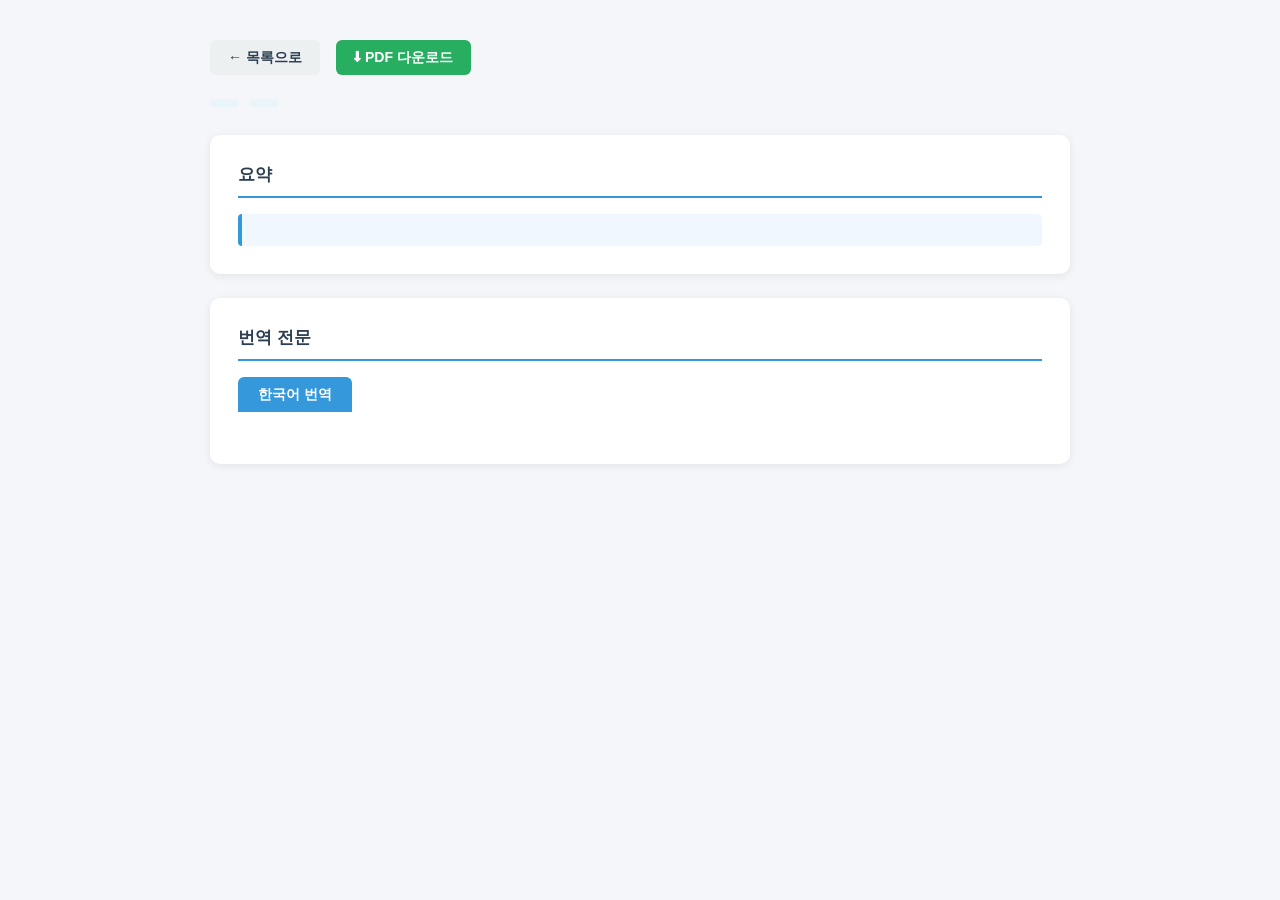
==== src/main/resources/templates/detail.html @ 025bd27a "initial commit: PDF translation and summarization system" ====
<!DOCTYPE html>
<html xmlns:th="http://www.thymeleaf.org" lang="ko">
<head>
    <meta charset="UTF-8">
    <meta name="viewport" content="width=device-width, initial-scale=1.0">
    <title th:text="'문서 상세 - ' + ${doc.fileName}">문서 상세</title>
    <style>
        * { box-sizing: border-box; margin: 0; padding: 0; }
        body { font-family: 'Segoe UI', sans-serif; background: #f5f6fa; color: #333; }
        .container { max-width: 900px; margin: 40px auto; padding: 0 20px; }

        .top-bar { display: flex; align-items: center; gap: 16px; margin-bottom: 24px; }
        .btn-back { background: #ecf0f1; color: #2c3e50; border: none; border-radius: 6px; padding: 8px 18px; font-size: 0.88rem; cursor: pointer; text-decoration: none; font-weight: 600; }
        .btn-download { background: #27ae60; color: #fff; border: none; border-radius: 6px; padding: 8px 18px; font-size: 0.88rem; cursor: pointer; text-decoration: none; font-weight: 600; }
        .btn-download:hover { background: #219a52; }
        .btn-back:hover { background: #d5dbdb; }
        h1 { font-size: 1.4rem; color: #2c3e50; overflow: hidden; text-overflow: ellipsis; white-space: nowrap; }

        .meta { display: flex; gap: 12px; margin-bottom: 28px; flex-wrap: wrap; }
        .meta-item { background: #eaf4fb; color: #2980b9; border-radius: 20px; padding: 4px 14px; font-size: 0.82rem; font-weight: 600; }

        .card { background: #fff; border-radius: 10px; padding: 28px; box-shadow: 0 2px 8px rgba(0,0,0,0.08); margin-bottom: 24px; }
        .card h2 { font-size: 1.05rem; margin-bottom: 16px; color: #2c3e50; border-bottom: 2px solid #3498db; padding-bottom: 10px; }

        .summary-box { background: #f0f7ff; border-left: 4px solid #3498db; border-radius: 4px; padding: 16px 20px; font-size: 0.95rem; line-height: 1.9; color: #2c3e50; white-space: pre-wrap; }
        .summary-box strong { color: #1a5276; font-size: 1rem; }
        .text-box { font-size: 0.88rem; line-height: 1.9; color: #444; white-space: pre-wrap; max-height: 480px; overflow-y: auto; padding: 4px 0; }

        .tab-bar { display: flex; gap: 4px; margin-bottom: 16px; }
        .tab { background: #ecf0f1; border: none; border-radius: 6px 6px 0 0; padding: 8px 20px; font-size: 0.88rem; cursor: pointer; font-weight: 600; color: #7f8c8d; }
        .tab.active { background: #3498db; color: #fff; }
        .tab-content { display: none; }
        .tab-content.active { display: block; }
    </style>
</head>
<body>
<div class="container">
    <div class="top-bar">
        <a class="btn-back" href="/">← 목록으로</a>
        <a class="btn-download" th:href="@{/download/{id}(id=${doc.id})}">⬇ PDF 다운로드</a>
        <h1 th:text="${doc.fileName}"></h1>
    </div>

    <div class="meta">
        <span class="meta-item" th:text="'원본 언어: ' + ${doc.originLang}"></span>
        <span class="meta-item" th:text="'업로드: ' + ${#temporals.format(doc.createdAt, 'yyyy-MM-dd HH:mm')}"></span>
    </div>

    <div class="card">
        <h2>요약</h2>
        <div class="summary-box" th:text="${doc.summary}"></div>
    </div>

    <div class="card">
        <h2>번역 전문</h2>
        <div class="tab-bar">
            <button class="tab active" onclick="switchTab('translated')">한국어 번역</button>
        </div>
        <div id="translated" class="tab-content active">
            <div class="text-box" th:text="${doc.translatedText}"></div>
        </div>
    </div>
</div>

<script>
    function switchTab(id) {
        document.querySelectorAll('.tab-content').forEach(el => el.classList.remove('active'));
        document.querySelectorAll('.tab').forEach(el => el.classList.remove('active'));
        document.getElementById(id).classList.add('active');
        event.target.classList.add('active');
    }
</script>
</body>
</html>
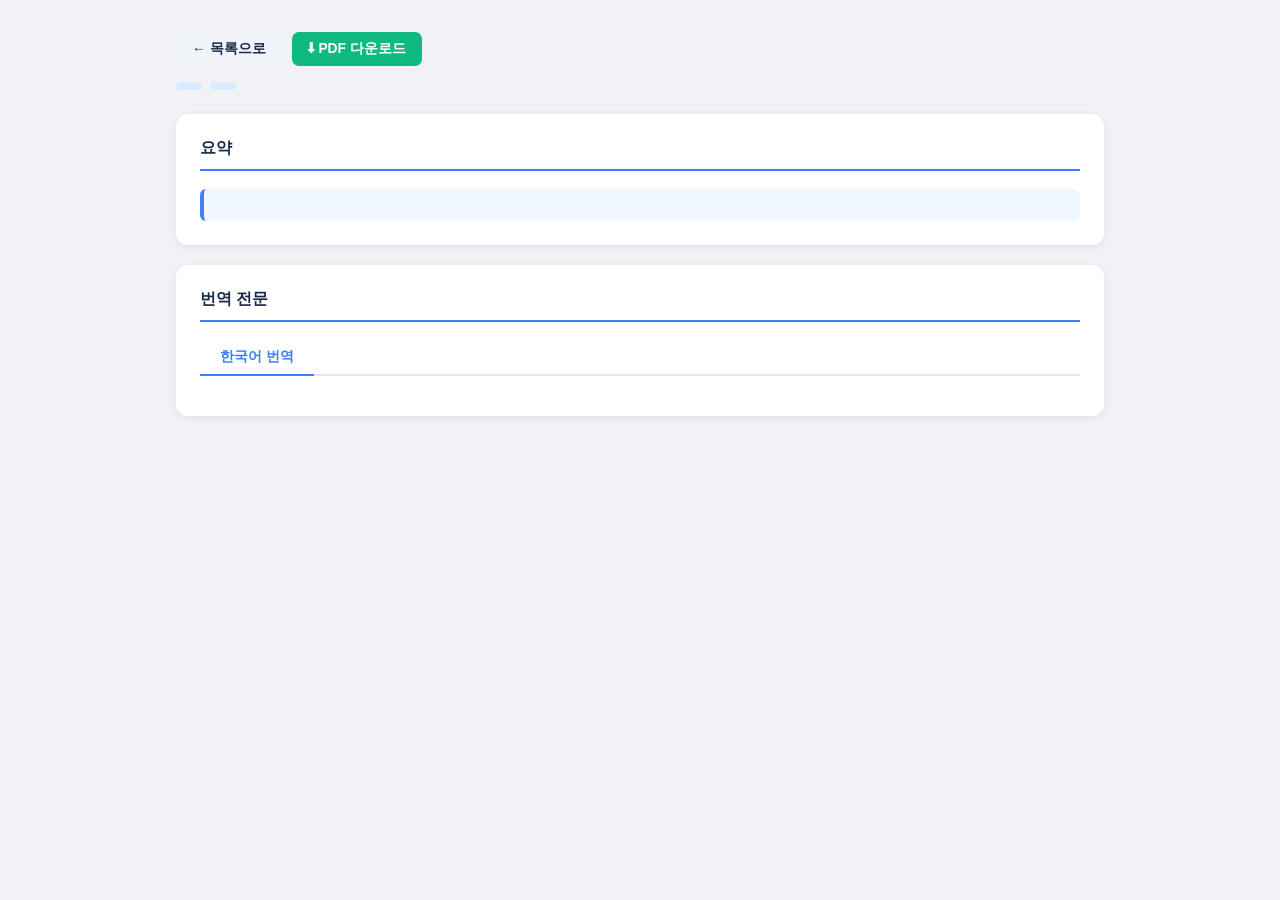
==== commit 16393dbb: "feat: 언어별 멀티 모델 라우팅 + 번역 후 요약 구조 복원   - VllmProperties로 EN→EXAONE 3.5 32B AWQ, ZH/JA→Qwen 14B 라우팅   " ====
--- a/src/main/resources/templates/detail.html
+++ b/src/main/resources/templates/detail.html
@@ -6,31 +6,43 @@
     <title th:text="'문서 상세 - ' + ${doc.fileName}">문서 상세</title>
     <style>
         * { box-sizing: border-box; margin: 0; padding: 0; }
-        body { font-family: 'Segoe UI', sans-serif; background: #f5f6fa; color: #333; }
-        .container { max-width: 900px; margin: 40px auto; padding: 0 20px; }
+        body { font-family: 'Segoe UI', Tahoma, sans-serif; background: #f0f2f5; color: #333; }
+        .container { max-width: 960px; margin: 0 auto; padding: 32px 16px; }
 
-        .top-bar { display: flex; align-items: center; gap: 16px; margin-bottom: 24px; }
-        .btn-back { background: #ecf0f1; color: #2c3e50; border: none; border-radius: 6px; padding: 8px 18px; font-size: 0.88rem; cursor: pointer; text-decoration: none; font-weight: 600; }
-        .btn-download { background: #27ae60; color: #fff; border: none; border-radius: 6px; padding: 8px 18px; font-size: 0.88rem; cursor: pointer; text-decoration: none; font-weight: 600; }
-        .btn-download:hover { background: #219a52; }
-        .btn-back:hover { background: #d5dbdb; }
-        h1 { font-size: 1.4rem; color: #2c3e50; overflow: hidden; text-overflow: ellipsis; white-space: nowrap; }
+        /* 상단 바 */
+        .top-bar { display: flex; align-items: center; gap: 10px; margin-bottom: 16px; flex-wrap: wrap; }
+        .btn-back { display: inline-flex; align-items: center; gap: 5px; background: #f1f5f9; color: #1a2b4a; border: none; border-radius: 7px; padding: 8px 16px; font-size: 0.86rem; cursor: pointer; text-decoration: none; font-weight: 600; transition: background 0.15s; white-space: nowrap; flex-shrink: 0; }
+        .btn-back:hover { background: #e2e8f0; }
+        .btn-download { display: inline-flex; align-items: center; gap: 5px; background: #10b981; color: #fff; border: none; border-radius: 7px; padding: 8px 16px; font-size: 0.86rem; cursor: pointer; text-decoration: none; font-weight: 600; transition: background 0.15s; white-space: nowrap; flex-shrink: 0; }
+        .btn-download:hover { background: #059669; }
 
-        .meta { display: flex; gap: 12px; margin-bottom: 28px; flex-wrap: wrap; }
-        .meta-item { background: #eaf4fb; color: #2980b9; border-radius: 20px; padding: 4px 14px; font-size: 0.82rem; font-weight: 600; }
+        .page-title { font-size: 1.25rem; color: #1a2b4a; font-weight: 700; min-width: 0; overflow: hidden; text-overflow: ellipsis; white-space: nowrap; flex: 1; }
 
-        .card { background: #fff; border-radius: 10px; padding: 28px; box-shadow: 0 2px 8px rgba(0,0,0,0.08); margin-bottom: 24px; }
-        .card h2 { font-size: 1.05rem; margin-bottom: 16px; color: #2c3e50; border-bottom: 2px solid #3498db; padding-bottom: 10px; }
+        .meta { display: flex; gap: 8px; margin-bottom: 24px; flex-wrap: wrap; }
+        .meta-item { background: #dbeafe; color: #1d4ed8; border-radius: 20px; padding: 4px 13px; font-size: 0.78rem; font-weight: 600; }
 
-        .summary-box { background: #f0f7ff; border-left: 4px solid #3498db; border-radius: 4px; padding: 16px 20px; font-size: 0.95rem; line-height: 1.9; color: #2c3e50; white-space: pre-wrap; }
-        .summary-box strong { color: #1a5276; font-size: 1rem; }
-        .text-box { font-size: 0.88rem; line-height: 1.9; color: #444; white-space: pre-wrap; max-height: 480px; overflow-y: auto; padding: 4px 0; }
+        .card { background: #fff; border-radius: 12px; padding: 24px; box-shadow: 0 2px 10px rgba(0,0,0,0.07); margin-bottom: 20px; }
+        .card h2 { font-size: 1rem; color: #1a2b4a; border-bottom: 2px solid #3b82f6; padding-bottom: 10px; margin-bottom: 18px; }
 
-        .tab-bar { display: flex; gap: 4px; margin-bottom: 16px; }
-        .tab { background: #ecf0f1; border: none; border-radius: 6px 6px 0 0; padding: 8px 20px; font-size: 0.88rem; cursor: pointer; font-weight: 600; color: #7f8c8d; }
-        .tab.active { background: #3498db; color: #fff; }
-        .tab-content { display: none; }
+        .summary-box { background: #f0f7ff; border-left: 4px solid #3b82f6; border-radius: 6px; padding: 16px 20px; font-size: 0.92rem; line-height: 2; color: #1e3a5f; white-space: pre-wrap; }
+
+        .tab-bar { display: flex; gap: 4px; margin-bottom: 0; border-bottom: 2px solid #e2e8f0; }
+        .tab { background: transparent; border: none; border-radius: 6px 6px 0 0; padding: 8px 20px; font-size: 0.86rem; cursor: pointer; font-weight: 600; color: #94a3b8; border-bottom: 2px solid transparent; margin-bottom: -2px; transition: color 0.15s; }
+        .tab.active { color: #3b82f6; border-bottom-color: #3b82f6; }
+        .tab-content { display: none; padding-top: 16px; }
         .tab-content.active { display: block; }
+        .text-box { font-size: 0.88rem; line-height: 1.95; color: #444; white-space: pre-wrap; max-height: 520px; overflow-y: auto; }
+
+        /* 반응형 */
+        @media (max-width: 600px) {
+            .container { padding: 20px 14px; }
+            .top-bar { gap: 8px; }
+            .page-title { font-size: 1rem; width: 100%; order: 3; white-space: normal; }
+            .btn-back, .btn-download { font-size: 0.82rem; padding: 7px 13px; }
+            .card { padding: 16px; }
+            .summary-box { font-size: 0.88rem; padding: 13px 15px; }
+            .tab { padding: 7px 14px; font-size: 0.82rem; }
+        }
     </style>
 </head>
 <body>
@@ -38,7 +50,7 @@
     <div class="top-bar">
         <a class="btn-back" href="/">← 목록으로</a>
         <a class="btn-download" th:href="@{/download/{id}(id=${doc.id})}">⬇ PDF 다운로드</a>
-        <h1 th:text="${doc.fileName}"></h1>
+        <span class="page-title" th:text="${doc.fileName}"></span>
     </div>
 
     <div class="meta">
@@ -54,7 +66,7 @@
     <div class="card">
         <h2>번역 전문</h2>
         <div class="tab-bar">
-            <button class="tab active" onclick="switchTab('translated')">한국어 번역</button>
+            <button class="tab active" onclick="switchTab('translated', this)">한국어 번역</button>
         </div>
         <div id="translated" class="tab-content active">
             <div class="text-box" th:text="${doc.translatedText}"></div>
@@ -63,11 +75,11 @@
 </div>
 
 <script>
-    function switchTab(id) {
+    function switchTab(id, btn) {
         document.querySelectorAll('.tab-content').forEach(el => el.classList.remove('active'));
         document.querySelectorAll('.tab').forEach(el => el.classList.remove('active'));
         document.getElementById(id).classList.add('active');
-        event.target.classList.add('active');
+        btn.classList.add('active');
     }
 </script>
 </body>
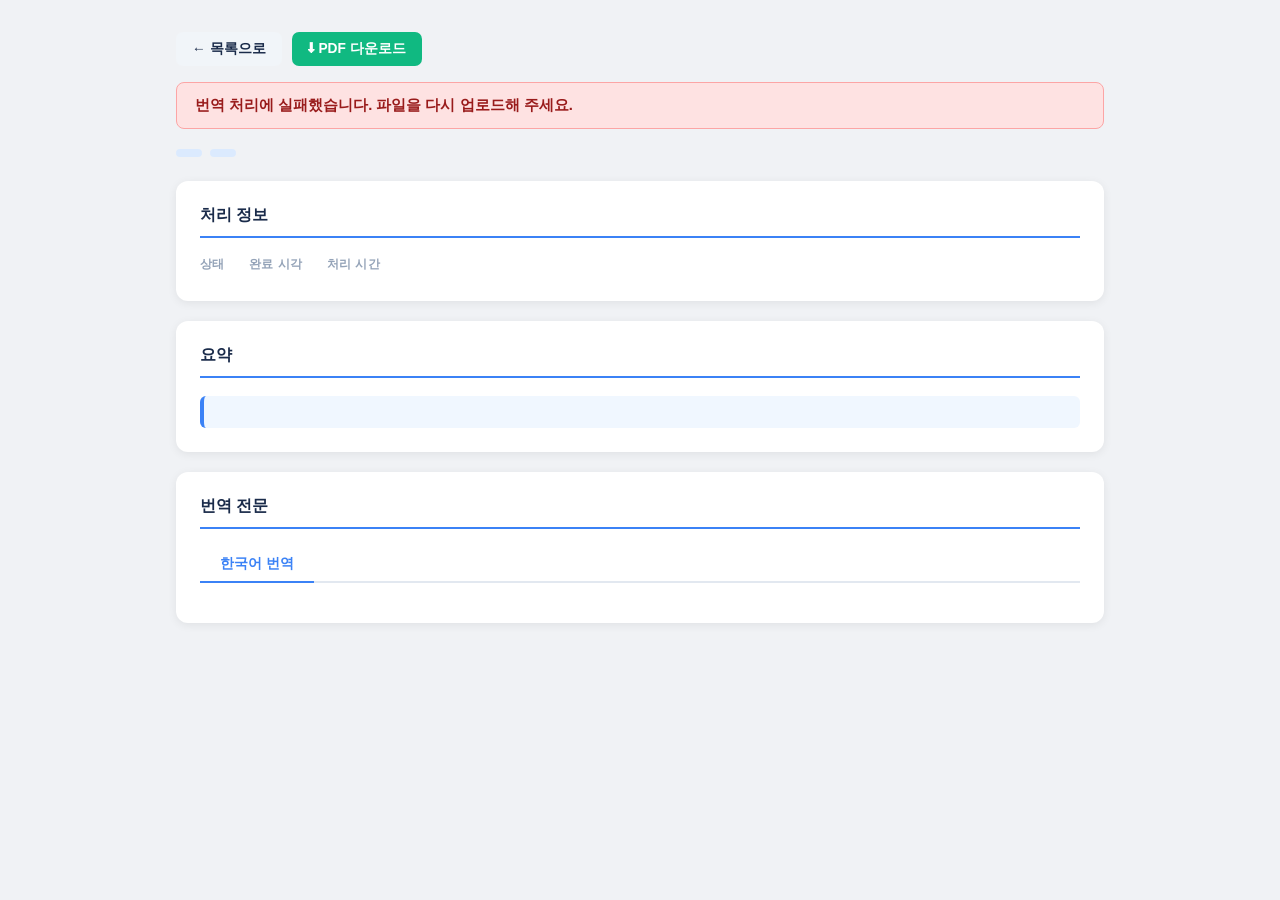
==== commit 71d247a9: "feat: 상태 관리·Map-Reduce 요약·@Async 비동기 처리 도입   - ProcessingStatus(PENDING/PROCESSING/DONE/FAILED/CACHE" ====
--- a/src/main/resources/templates/detail.html
+++ b/src/main/resources/templates/detail.html
@@ -15,14 +15,30 @@
         .btn-back:hover { background: #e2e8f0; }
         .btn-download { display: inline-flex; align-items: center; gap: 5px; background: #10b981; color: #fff; border: none; border-radius: 7px; padding: 8px 16px; font-size: 0.86rem; cursor: pointer; text-decoration: none; font-weight: 600; transition: background 0.15s; white-space: nowrap; flex-shrink: 0; }
         .btn-download:hover { background: #059669; }
-
         .page-title { font-size: 1.25rem; color: #1a2b4a; font-weight: 700; min-width: 0; overflow: hidden; text-overflow: ellipsis; white-space: nowrap; flex: 1; }
 
-        .meta { display: flex; gap: 8px; margin-bottom: 24px; flex-wrap: wrap; }
+        /* FAILED 경고 배너 */
+        .banner-failed { background: #fee2e2; color: #991b1b; border: 1px solid #fca5a5; border-radius: 8px; padding: 13px 18px; margin-bottom: 20px; font-size: 0.92rem; font-weight: 600; }
+
+        .meta { display: flex; gap: 8px; margin-bottom: 24px; flex-wrap: wrap; align-items: center; }
         .meta-item { background: #dbeafe; color: #1d4ed8; border-radius: 20px; padding: 4px 13px; font-size: 0.78rem; font-weight: 600; }
+
+        /* 상태 배지 */
+        .badge { display: inline-block; padding: 4px 13px; border-radius: 20px; font-size: 0.78rem; font-weight: 700; }
+        .badge-done       { background: #d1fae5; color: #065f46; }
+        .badge-failed     { background: #fee2e2; color: #991b1b; }
+        .badge-processing { background: #dbeafe; color: #1d4ed8; }
+        .badge-cached     { background: #f1f5f9; color: #64748b; }
+        .badge-pending    { background: #fef3c7; color: #92400e; }
 
         .card { background: #fff; border-radius: 12px; padding: 24px; box-shadow: 0 2px 10px rgba(0,0,0,0.07); margin-bottom: 20px; }
         .card h2 { font-size: 1rem; color: #1a2b4a; border-bottom: 2px solid #3b82f6; padding-bottom: 10px; margin-bottom: 18px; }
+
+        /* 처리 정보 그리드 */
+        .info-grid { display: flex; gap: 24px; flex-wrap: wrap; }
+        .info-item { display: flex; flex-direction: column; gap: 4px; }
+        .info-label { font-size: 0.75rem; font-weight: 600; color: #94a3b8; text-transform: uppercase; letter-spacing: 0.04em; }
+        .info-value { font-size: 0.92rem; color: #1a2b4a; font-weight: 600; }
 
         .summary-box { background: #f0f7ff; border-left: 4px solid #3b82f6; border-radius: 6px; padding: 16px 20px; font-size: 0.92rem; line-height: 2; color: #1e3a5f; white-space: pre-wrap; }
 
@@ -42,6 +58,7 @@
             .card { padding: 16px; }
             .summary-box { font-size: 0.88rem; padding: 13px 15px; }
             .tab { padding: 7px 14px; font-size: 0.82rem; }
+            .info-grid { gap: 16px; }
         }
     </style>
 </head>
@@ -53,17 +70,44 @@
         <span class="page-title" th:text="${doc.fileName}"></span>
     </div>
 
+    <!-- FAILED 경고 배너 -->
+    <div th:if="${doc.status.name() == 'FAILED'}" class="banner-failed">
+        번역 처리에 실패했습니다. 파일을 다시 업로드해 주세요.
+    </div>
+
     <div class="meta">
         <span class="meta-item" th:text="'원본 언어: ' + ${doc.originLang}"></span>
         <span class="meta-item" th:text="'업로드: ' + ${#temporals.format(doc.createdAt, 'yyyy-MM-dd HH:mm')}"></span>
+        <span th:class="'badge badge-' + ${doc.status.name().toLowerCase()}"
+              th:text="${doc.status.name()}"></span>
     </div>
 
+    <!-- 처리 정보 -->
     <div class="card">
+        <h2>처리 정보</h2>
+        <div class="info-grid">
+            <div class="info-item">
+                <span class="info-label">상태</span>
+                <span th:class="'badge badge-' + ${doc.status.name().toLowerCase()}"
+                      th:text="${doc.status.name()}"></span>
+            </div>
+            <div class="info-item" th:if="${doc.completedAt != null}">
+                <span class="info-label">완료 시각</span>
+                <span class="info-value" th:text="${#temporals.format(doc.completedAt, 'yyyy-MM-dd HH:mm:ss')}"></span>
+            </div>
+            <div class="info-item" th:if="${doc.processingTimeSec != null}">
+                <span class="info-label">처리 시간</span>
+                <span class="info-value" th:text="${doc.processingTimeSec} + '초'"></span>
+            </div>
+        </div>
+    </div>
+
+    <div class="card" th:if="${doc.status.name() == 'DONE' or doc.status.name() == 'CACHED'}">
         <h2>요약</h2>
         <div class="summary-box" th:text="${doc.summary}"></div>
     </div>
 
-    <div class="card">
+    <div class="card" th:if="${doc.status.name() == 'DONE' or doc.status.name() == 'CACHED'}">
         <h2>번역 전문</h2>
         <div class="tab-bar">
             <button class="tab active" onclick="switchTab('translated', this)">한국어 번역</button>
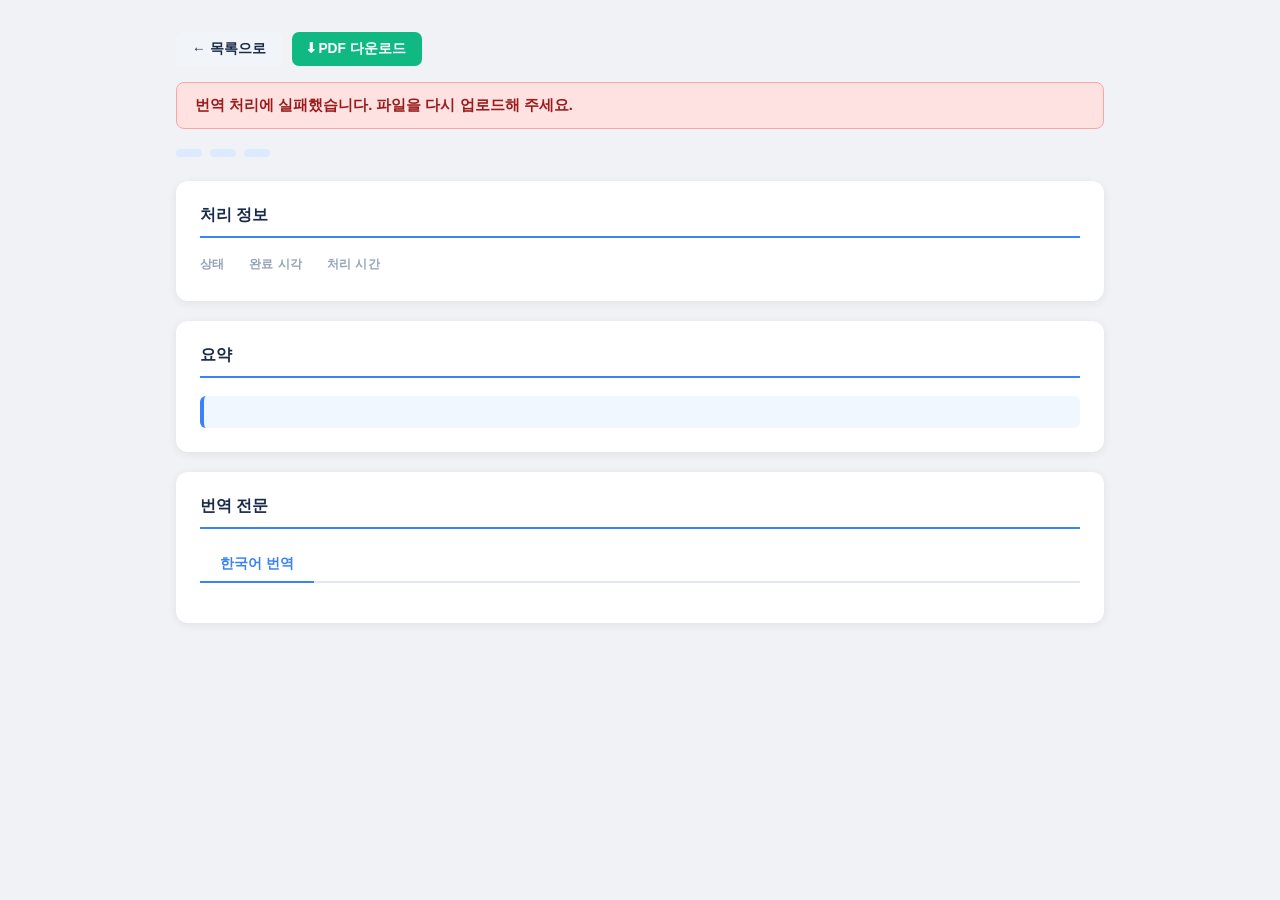
==== commit 3fc8bbd7: "feat: 처리 모드 3버튼 선택 기능 추가 (번역/요약/번역+요약)" ====
--- a/src/main/resources/templates/detail.html
+++ b/src/main/resources/templates/detail.html
@@ -66,7 +66,9 @@
 <div class="container">
     <div class="top-bar">
         <a class="btn-back" href="/">← 목록으로</a>
-        <a class="btn-download" th:href="@{/download/{id}(id=${doc.id})}">⬇ PDF 다운로드</a>
+        <a class="btn-download"
+           th:if="${doc.translatedText != null}"
+           th:href="@{/download/{id}(id=${doc.id})}">⬇ PDF 다운로드</a>
         <span class="page-title" th:text="${doc.fileName}"></span>
     </div>
 
@@ -78,6 +80,7 @@
     <div class="meta">
         <span class="meta-item" th:text="'원본 언어: ' + ${doc.originLang}"></span>
         <span class="meta-item" th:text="'업로드: ' + ${#temporals.format(doc.createdAt, 'yyyy-MM-dd HH:mm')}"></span>
+        <span class="meta-item" th:text="'처리 모드: ' + ${doc.processMode.name()}"></span>
         <span th:class="'badge badge-' + ${doc.status.name().toLowerCase()}"
               th:text="${doc.status.name()}"></span>
     </div>
@@ -102,12 +105,14 @@
         </div>
     </div>
 
-    <div class="card" th:if="${doc.status.name() == 'DONE' or doc.status.name() == 'CACHED'}">
+    <div class="card"
+         th:if="${(doc.status.name() == 'DONE' or doc.status.name() == 'CACHED') and doc.processMode.name() != 'TRANSLATE' and doc.summary != null}">
         <h2>요약</h2>
         <div class="summary-box" th:text="${doc.summary}"></div>
     </div>
 
-    <div class="card" th:if="${doc.status.name() == 'DONE' or doc.status.name() == 'CACHED'}">
+    <div class="card"
+         th:if="${(doc.status.name() == 'DONE' or doc.status.name() == 'CACHED') and doc.processMode.name() != 'SUMMARIZE' and doc.translatedText != null}">
         <h2>번역 전문</h2>
         <div class="tab-bar">
             <button class="tab active" onclick="switchTab('translated', this)">한국어 번역</button>
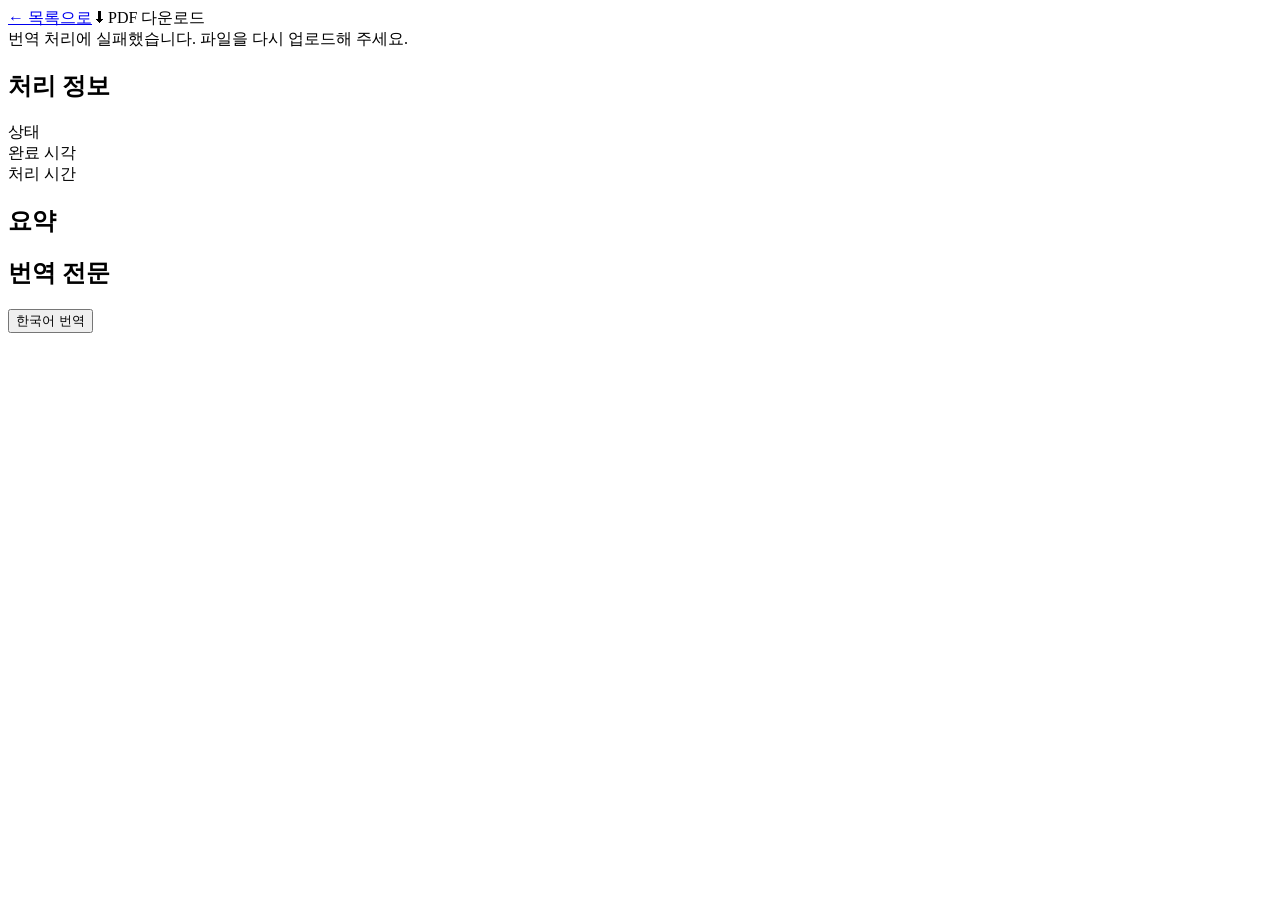
==== commit e52979c7: "feat: html 파일 static 로직 정리 공통로직 사용" ====
--- a/src/main/resources/templates/detail.html
+++ b/src/main/resources/templates/detail.html
@@ -4,63 +4,7 @@
     <meta charset="UTF-8">
     <meta name="viewport" content="width=device-width, initial-scale=1.0">
     <title th:text="'문서 상세 - ' + ${doc.fileName}">문서 상세</title>
-    <style>
-        * { box-sizing: border-box; margin: 0; padding: 0; }
-        body { font-family: 'Segoe UI', Tahoma, sans-serif; background: #f0f2f5; color: #333; }
-        .container { max-width: 960px; margin: 0 auto; padding: 32px 16px; }
-
-        /* 상단 바 */
-        .top-bar { display: flex; align-items: center; gap: 10px; margin-bottom: 16px; flex-wrap: wrap; }
-        .btn-back { display: inline-flex; align-items: center; gap: 5px; background: #f1f5f9; color: #1a2b4a; border: none; border-radius: 7px; padding: 8px 16px; font-size: 0.86rem; cursor: pointer; text-decoration: none; font-weight: 600; transition: background 0.15s; white-space: nowrap; flex-shrink: 0; }
-        .btn-back:hover { background: #e2e8f0; }
-        .btn-download { display: inline-flex; align-items: center; gap: 5px; background: #10b981; color: #fff; border: none; border-radius: 7px; padding: 8px 16px; font-size: 0.86rem; cursor: pointer; text-decoration: none; font-weight: 600; transition: background 0.15s; white-space: nowrap; flex-shrink: 0; }
-        .btn-download:hover { background: #059669; }
-        .page-title { font-size: 1.25rem; color: #1a2b4a; font-weight: 700; min-width: 0; overflow: hidden; text-overflow: ellipsis; white-space: nowrap; flex: 1; }
-
-        /* FAILED 경고 배너 */
-        .banner-failed { background: #fee2e2; color: #991b1b; border: 1px solid #fca5a5; border-radius: 8px; padding: 13px 18px; margin-bottom: 20px; font-size: 0.92rem; font-weight: 600; }
-
-        .meta { display: flex; gap: 8px; margin-bottom: 24px; flex-wrap: wrap; align-items: center; }
-        .meta-item { background: #dbeafe; color: #1d4ed8; border-radius: 20px; padding: 4px 13px; font-size: 0.78rem; font-weight: 600; }
-
-        /* 상태 배지 */
-        .badge { display: inline-block; padding: 4px 13px; border-radius: 20px; font-size: 0.78rem; font-weight: 700; }
-        .badge-done       { background: #d1fae5; color: #065f46; }
-        .badge-failed     { background: #fee2e2; color: #991b1b; }
-        .badge-processing { background: #dbeafe; color: #1d4ed8; }
-        .badge-cached     { background: #f1f5f9; color: #64748b; }
-        .badge-pending    { background: #fef3c7; color: #92400e; }
-
-        .card { background: #fff; border-radius: 12px; padding: 24px; box-shadow: 0 2px 10px rgba(0,0,0,0.07); margin-bottom: 20px; }
-        .card h2 { font-size: 1rem; color: #1a2b4a; border-bottom: 2px solid #3b82f6; padding-bottom: 10px; margin-bottom: 18px; }
-
-        /* 처리 정보 그리드 */
-        .info-grid { display: flex; gap: 24px; flex-wrap: wrap; }
-        .info-item { display: flex; flex-direction: column; gap: 4px; }
-        .info-label { font-size: 0.75rem; font-weight: 600; color: #94a3b8; text-transform: uppercase; letter-spacing: 0.04em; }
-        .info-value { font-size: 0.92rem; color: #1a2b4a; font-weight: 600; }
-
-        .summary-box { background: #f0f7ff; border-left: 4px solid #3b82f6; border-radius: 6px; padding: 16px 20px; font-size: 0.92rem; line-height: 2; color: #1e3a5f; white-space: pre-wrap; }
-
-        .tab-bar { display: flex; gap: 4px; margin-bottom: 0; border-bottom: 2px solid #e2e8f0; }
-        .tab { background: transparent; border: none; border-radius: 6px 6px 0 0; padding: 8px 20px; font-size: 0.86rem; cursor: pointer; font-weight: 600; color: #94a3b8; border-bottom: 2px solid transparent; margin-bottom: -2px; transition: color 0.15s; }
-        .tab.active { color: #3b82f6; border-bottom-color: #3b82f6; }
-        .tab-content { display: none; padding-top: 16px; }
-        .tab-content.active { display: block; }
-        .text-box { font-size: 0.88rem; line-height: 1.95; color: #444; white-space: pre-wrap; max-height: 520px; overflow-y: auto; }
-
-        /* 반응형 */
-        @media (max-width: 600px) {
-            .container { padding: 20px 14px; }
-            .top-bar { gap: 8px; }
-            .page-title { font-size: 1rem; width: 100%; order: 3; white-space: normal; }
-            .btn-back, .btn-download { font-size: 0.82rem; padding: 7px 13px; }
-            .card { padding: 16px; }
-            .summary-box { font-size: 0.88rem; padding: 13px 15px; }
-            .tab { padding: 7px 14px; font-size: 0.82rem; }
-            .info-grid { gap: 16px; }
-        }
-    </style>
+    <link rel="stylesheet" th:href="@{/css/style.css}">
 </head>
 <body>
 <div class="container">
@@ -123,13 +67,6 @@
     </div>
 </div>
 
-<script>
-    function switchTab(id, btn) {
-        document.querySelectorAll('.tab-content').forEach(el => el.classList.remove('active'));
-        document.querySelectorAll('.tab').forEach(el => el.classList.remove('active'));
-        document.getElementById(id).classList.add('active');
-        btn.classList.add('active');
-    }
-</script>
+<script th:src="@{/js/detail.js}"></script>
 </body>
 </html>
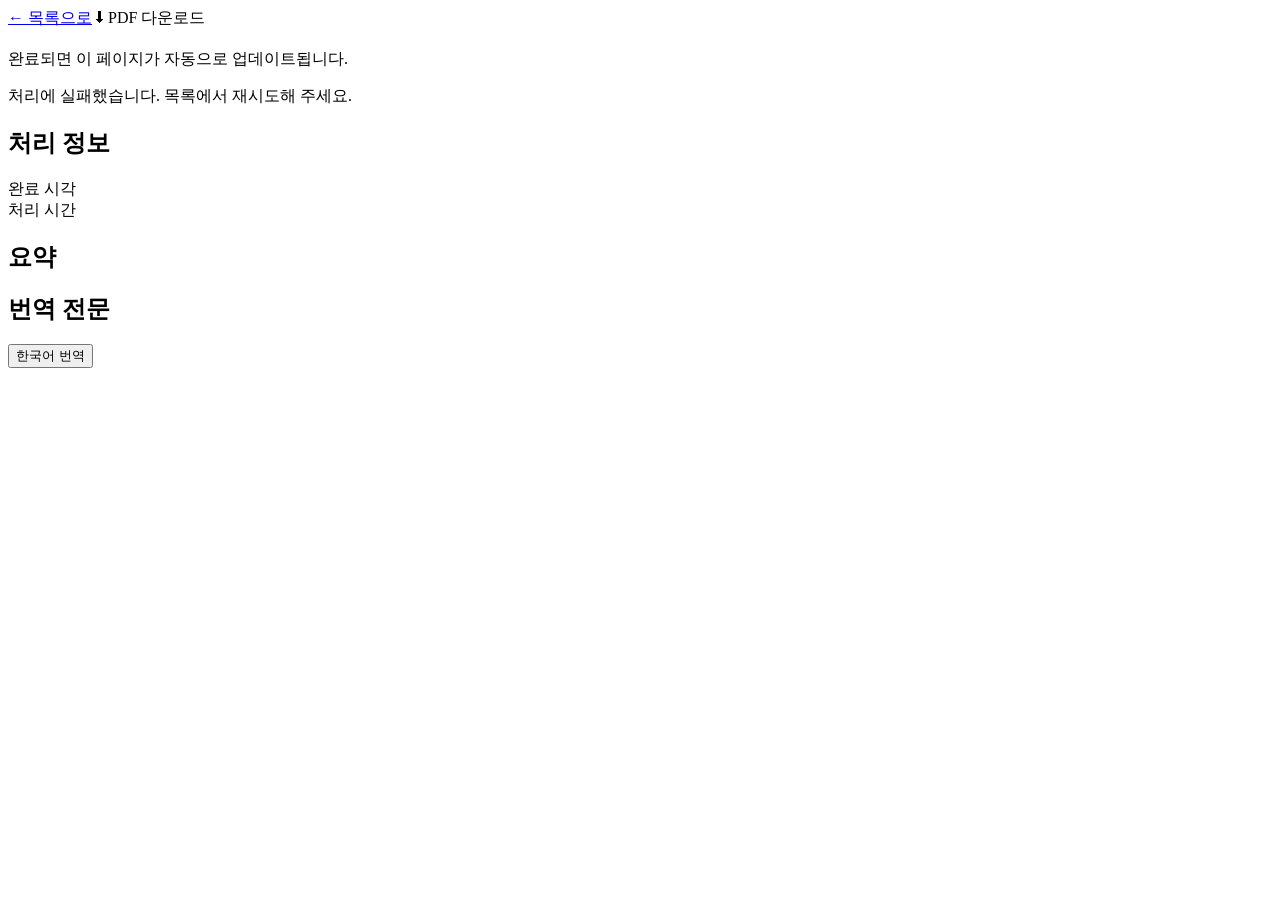
==== commit b77f0779: "feat: UI 개선 — 한국어 레이블, PROCESSING 상태 UX, 테이블 정리 - ProcessMode/ProcessingStatus에 displayName 추가 (BOTH" ====
--- a/src/main/resources/templates/detail.html
+++ b/src/main/resources/templates/detail.html
@@ -6,7 +6,7 @@
     <title th:text="'문서 상세 - ' + ${doc.fileName}">문서 상세</title>
     <link rel="stylesheet" th:href="@{/css/style.css}">
 </head>
-<body>
+<body th:data-status="${doc.status.name()}">
 <div class="container">
     <div class="top-bar">
         <a class="btn-back" href="/">← 목록으로</a>
@@ -16,55 +16,66 @@
         <span class="page-title" th:text="${doc.fileName}"></span>
     </div>
 
-    <!-- FAILED 경고 배너 -->
-    <div th:if="${doc.status.name() == 'FAILED'}" class="banner-failed">
-        번역 처리에 실패했습니다. 파일을 다시 업로드해 주세요.
+    <!-- PROCESSING: 전체 처리중 안내 -->
+    <div th:if="${doc.status.name() == 'PROCESSING'}" class="card processing-state">
+        <div class="spinner-lg"></div>
+        <h2 th:text="${doc.processMode?.name() == 'TRANSLATE' ? '번역중입니다.' : (doc.processMode?.name() == 'SUMMARIZE' ? '요약중입니다.' : '번역 + 요약중입니다.')}"></h2>
+        <p>완료되면 이 페이지가 자동으로 업데이트됩니다.</p>
     </div>
 
-    <div class="meta">
-        <span class="meta-item" th:text="'원본 언어: ' + ${doc.originLang}"></span>
-        <span class="meta-item" th:text="'업로드: ' + ${#temporals.format(doc.createdAt, 'yyyy-MM-dd HH:mm')}"></span>
-        <span class="meta-item" th:text="'처리 모드: ' + ${doc.processMode.name()}"></span>
-        <span th:class="'badge badge-' + ${doc.status.name().toLowerCase()}"
-              th:text="${doc.status.name()}"></span>
-    </div>
+    <!-- 처리 완료 또는 실패 -->
+    <th:block th:unless="${doc.status.name() == 'PROCESSING'}">
 
-    <!-- 처리 정보 -->
-    <div class="card">
-        <h2>처리 정보</h2>
-        <div class="info-grid">
-            <div class="info-item">
-                <span class="info-label">상태</span>
-                <span th:class="'badge badge-' + ${doc.status.name().toLowerCase()}"
-                      th:text="${doc.status.name()}"></span>
-            </div>
-            <div class="info-item" th:if="${doc.completedAt != null}">
-                <span class="info-label">완료 시각</span>
-                <span class="info-value" th:text="${#temporals.format(doc.completedAt, 'yyyy-MM-dd HH:mm:ss')}"></span>
-            </div>
-            <div class="info-item" th:if="${doc.processingTimeSec != null}">
-                <span class="info-label">처리 시간</span>
-                <span class="info-value" th:text="${doc.processingTimeSec} + '초'"></span>
+        <!-- FAILED 경고 배너 -->
+        <div th:if="${doc.status.name() == 'FAILED'}" class="banner-failed">
+            처리에 실패했습니다. 목록에서 재시도해 주세요.
+        </div>
+
+        <div class="meta">
+            <span class="meta-item">
+                <strong th:text="${doc.originLang == 'EN' ? '영어' : (doc.originLang == 'JA' ? '일본어' : '중국어')}"></strong>
+            </span>
+            <span class="meta-item" th:text="${doc.processMode?.displayName}"></span>
+            <span class="meta-item" th:text="${#temporals.format(doc.createdAt, 'yyyy-MM-dd HH:mm')}"></span>
+            <span th:class="'badge badge-' + ${doc.status.name().toLowerCase()}"
+                  th:text="${doc.status.displayName}"></span>
+        </div>
+
+        <!-- 처리 정보 -->
+        <div class="card" th:if="${doc.completedAt != null or doc.processingTimeSec != null}">
+            <h2>처리 정보</h2>
+            <div class="info-grid">
+                <div class="info-item" th:if="${doc.completedAt != null}">
+                    <span class="info-label">완료 시각</span>
+                    <span class="info-value" th:text="${#temporals.format(doc.completedAt, 'yyyy-MM-dd HH:mm:ss')}"></span>
+                </div>
+                <div class="info-item" th:if="${doc.processingTimeSec != null}">
+                    <span class="info-label">처리 시간</span>
+                    <span class="info-value" th:text="${doc.processingTimeSec} + '초'"></span>
+                </div>
             </div>
         </div>
-    </div>
 
-    <div class="card"
-         th:if="${(doc.status.name() == 'DONE' or doc.status.name() == 'CACHED') and doc.processMode.name() != 'TRANSLATE' and doc.summary != null}">
-        <h2>요약</h2>
-        <div class="summary-box" th:text="${doc.summary}"></div>
-    </div>
+        <!-- 요약 (SUMMARIZE 또는 BOTH 모드이고 summary가 있을 때) -->
+        <div class="card"
+             th:if="${doc.processMode?.name() != 'TRANSLATE' and doc.summary != null}">
+            <h2>요약</h2>
+            <div class="summary-box" th:text="${doc.summary}"></div>
+        </div>
 
-    <div class="card"
-         th:if="${(doc.status.name() == 'DONE' or doc.status.name() == 'CACHED') and doc.processMode.name() != 'SUMMARIZE' and doc.translatedText != null}">
-        <h2>번역 전문</h2>
-        <div class="tab-bar">
-            <button class="tab active" onclick="switchTab('translated', this)">한국어 번역</button>
+        <!-- 번역 전문 (TRANSLATE 또는 BOTH 모드이고 translatedText가 있을 때) -->
+        <div class="card"
+             th:if="${doc.processMode?.name() != 'SUMMARIZE' and doc.translatedText != null}">
+            <h2>번역 전문</h2>
+            <div class="tab-bar">
+                <button class="tab active" onclick="switchTab('translated', this)">한국어 번역</button>
+            </div>
+            <div id="translated" class="tab-content active">
+                <div class="text-box" th:text="${doc.translatedText}"></div>
+            </div>
         </div>
-        <div id="translated" class="tab-content active">
-            <div class="text-box" th:text="${doc.translatedText}"></div>
-        </div>
-    </div>
+
+    </th:block>
 </div>
 
 <script th:src="@{/js/detail.js}"></script>
